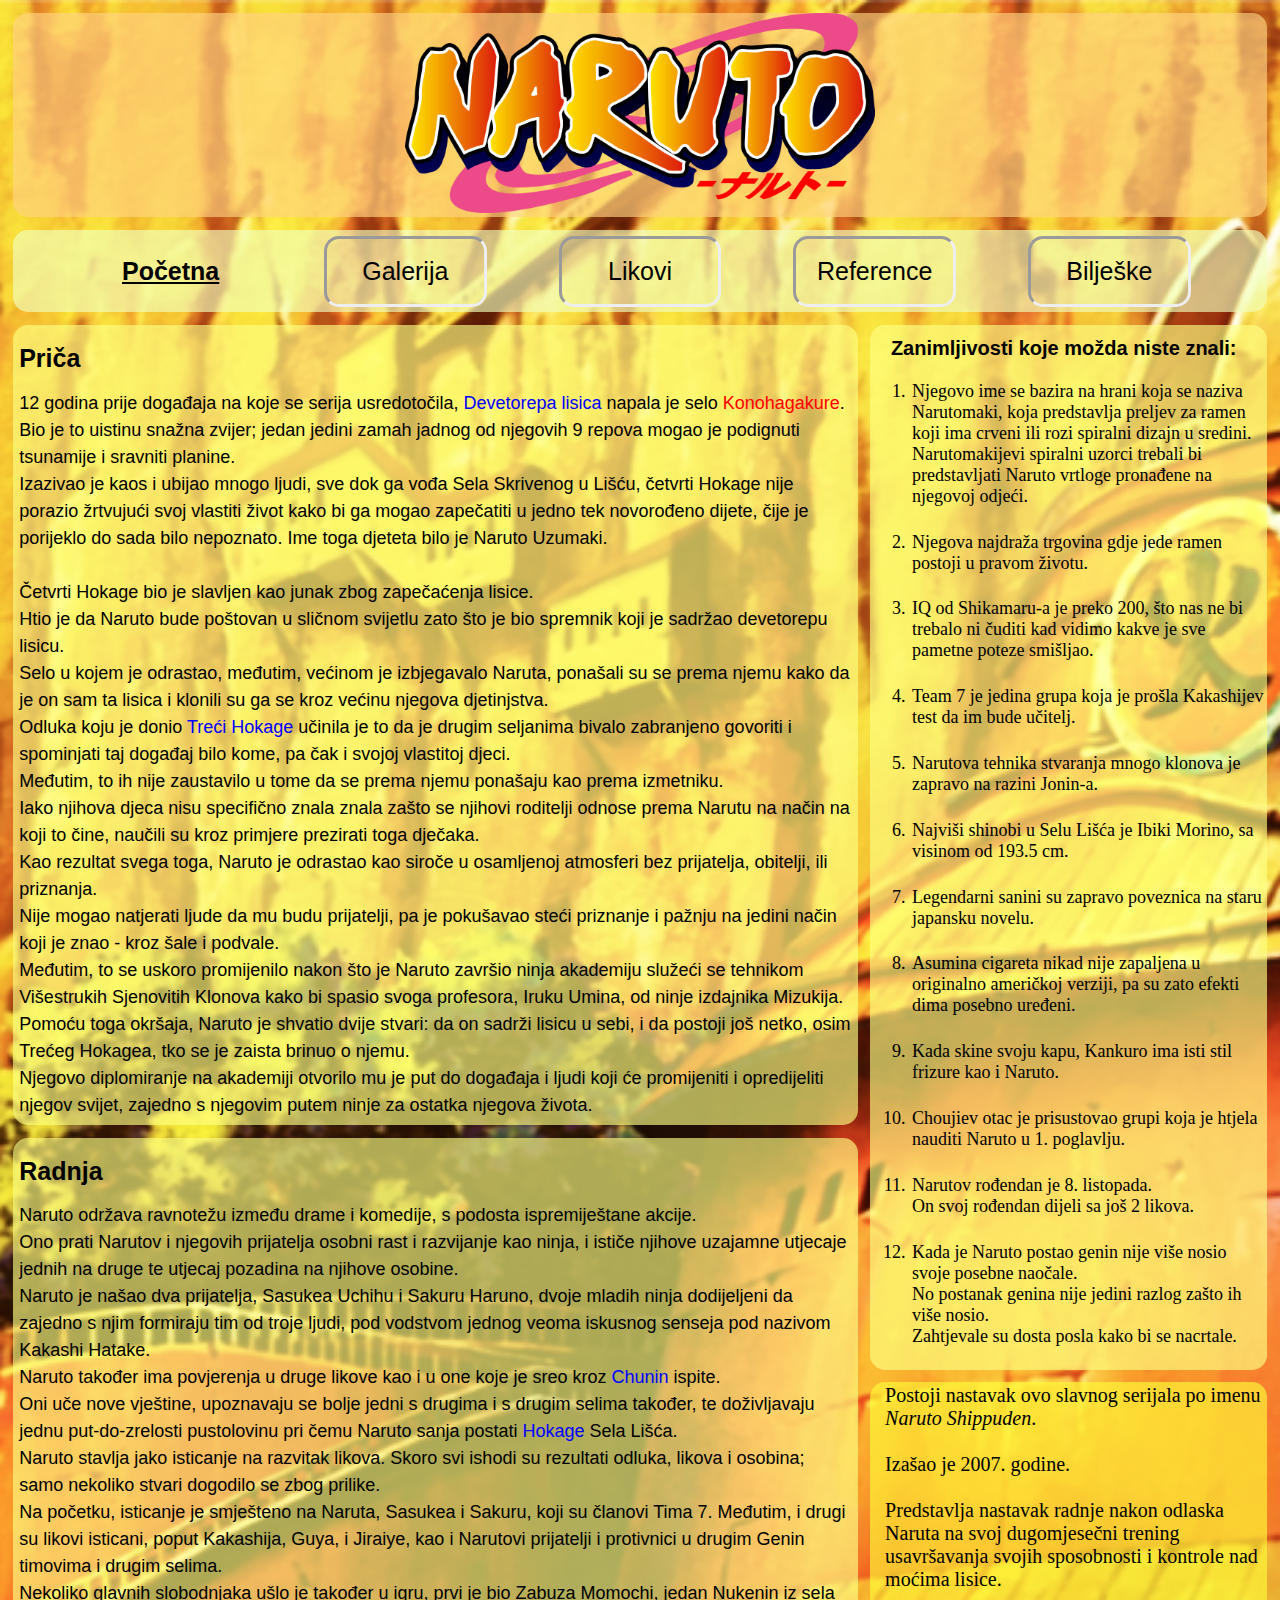
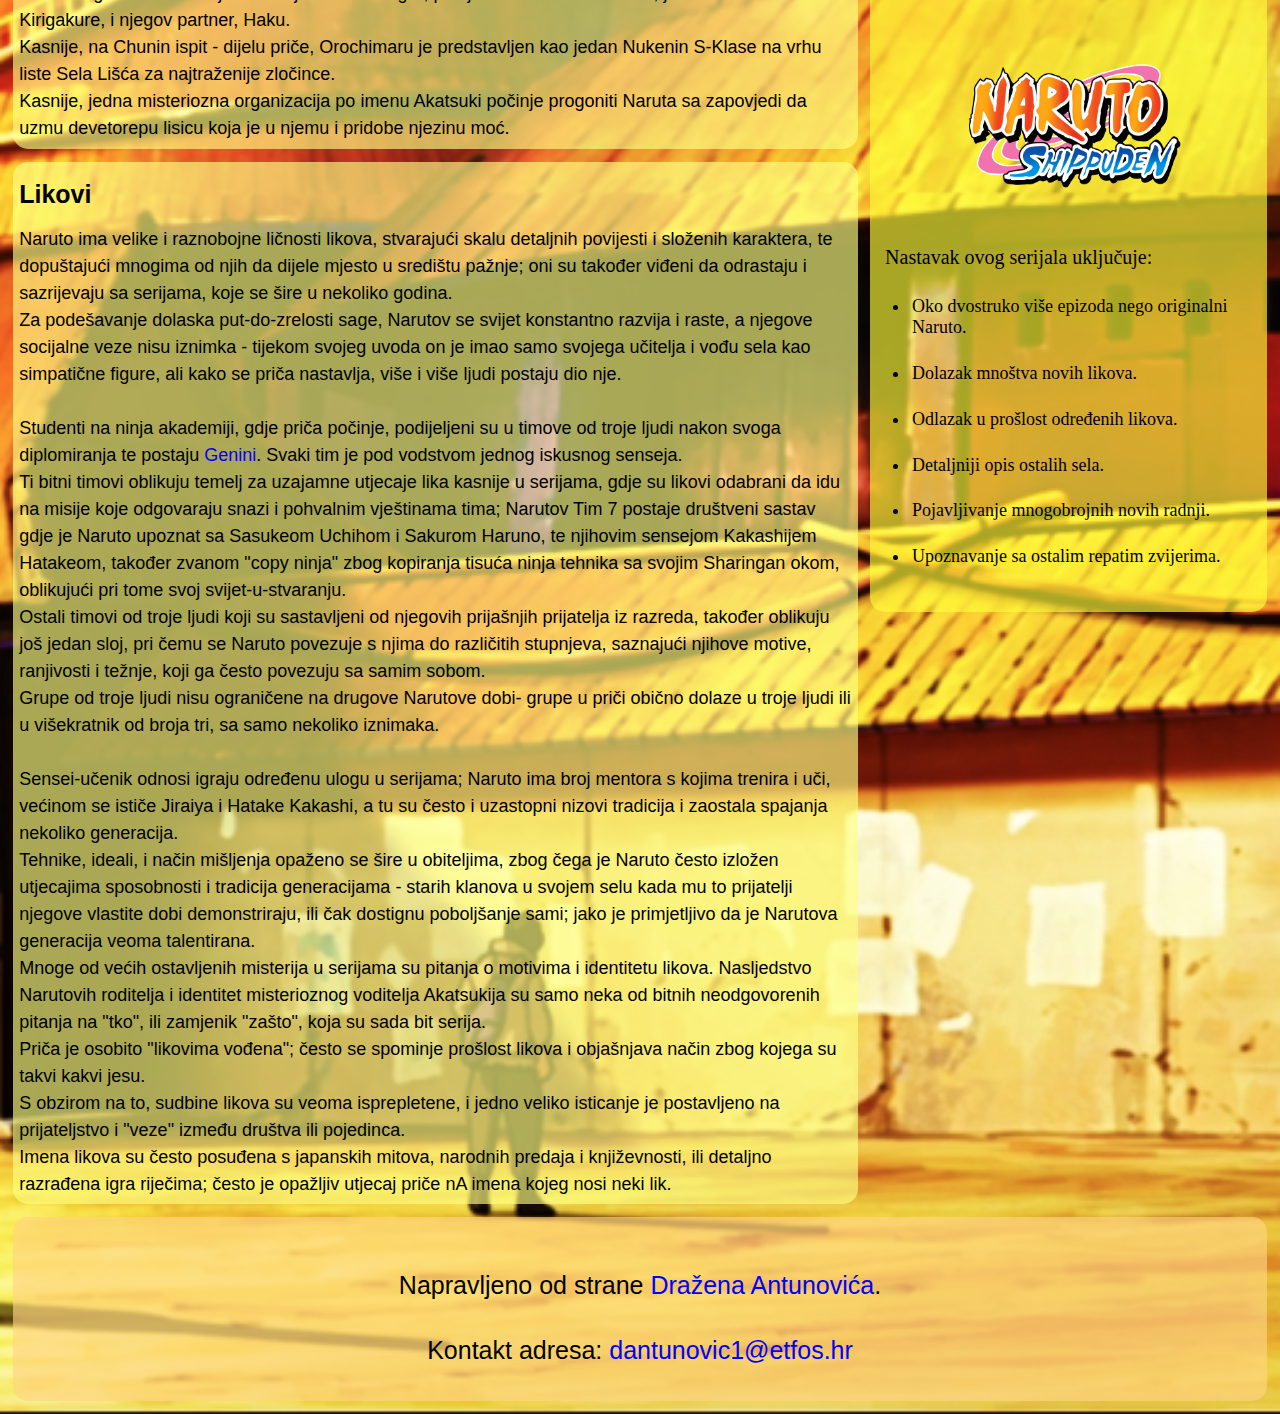
==== index.html @ ae82327e "Add files via upload" ====
<!DOCTYPE html>
<html>
    <head>
        <meta charset="utf-8">
        <meta name="author" content="Dražen Antunović">
        <meta name="description" content="Ovo je web stranica koja je napravljena u svrhu izvršavanja dijela aktivnost iz kolegija
                                         Osnove razvoja web i mobilnih aplikacija na Fakultetu elektrotehnike, računarstva i informacijskih tehnologija, Osijek">
        <meta name="viewport" content="width=device-width, initial-scale=1.0">
        <link rel="stylesheet" href="styles/main.css">
        <title>Naruto</title>
    </head>
    <body>
        <header>
            <img src="resources/images/logo.png" alt="Nema naslova." height="200px">
        </header>
        <nav>
            <ul>
                <li><strong>Početna</strong></li>
                <li><a href="sites/gallery.html">Galerija</a></li>
                <li><a href="sites/characters.html">Likovi</a></li>
                <li><a href="sites/references.html">Reference</a></li>
                <li><a href="sites/notes.html">Bilješke</a></li>
            </ul>
        </nav>
        <main>
            <aside>
                <h3>Zanimljivosti koje možda niste znali:</h3>
                    <ol>
                        <li>
                            Njegovo ime se bazira na hrani koja se naziva Narutomaki, koja predstavlja preljev za ramen koji ima
                            crveni ili rozi spiralni dizajn u sredini.
                            <br>
                            Narutomakijevi spiralni uzorci trebali bi predstavljati Naruto vrtloge pronađene na njegovoj odjeći.<br><br>
                        </li>
                        <li>
                            Njegova najdraža trgovina gdje jede ramen postoji u pravom životu.<br><br>
                        </li>
                        <li>
                            IQ od Shikamaru-a je preko 200, što nas ne bi trebalo ni čuditi kad vidimo kakve je sve 
                            pametne poteze smišljao.<br><br>
                        </li>
                        <li>
                            Team 7 je jedina grupa koja je prošla Kakashijev test da im bude učitelj.<br><br>
                        </li>
                        <li>
                            Narutova tehnika stvaranja mnogo klonova je zapravo na razini Jonin-a.<br><br>
                        </li>
                        <li>
                            Najviši shinobi u Selu Lišća je Ibiki Morino, sa visinom od 193.5 cm.<br><br>
                        </li>
                        <li>
                            Legendarni sanini su zapravo poveznica na staru japansku novelu.<br><br>
                        </li>
                        <li>
                            Asumina cigareta nikad nije zapaljena u originalno američkoj verziji, 
                            pa su zato efekti dima posebno uređeni.<br><br>
                        </li>
                        <li>
                            Kada skine svoju kapu, Kankuro ima isti stil frizure kao i Naruto.<br><br>
                        </li>
                        <li>
                            Choujiev otac je prisustovao grupi koja je htjela nauditi Naruto u 1. poglavlju.<br><br>
                        </li>
                        <li>
                            Narutov rođendan je 8. listopada.
                            <br>
                            On svoj rođendan dijeli sa još 2 likova.<br><br>
                        </li>
                        <li>
                            Kada je Naruto postao genin nije više nosio svoje posebne naočale.
                            <br>
                            No postanak genina nije jedini razlog zašto ih više nosio.
                            <br>
                            Zahtjevale su dosta posla kako bi se nacrtale.<br><br>
                        </li>
                    </ol>  
            </aside>
            <aside>
                <p>
                    Postoji nastavak ovo slavnog serijala po imenu <em>Naruto Shippuden</em>.
                    <br><br>
                    Izašao je 2007. godine.
                    <br><br>
                    Predstavlja nastavak radnje nakon odlaska Naruta na svoj dugomjesečni trening
                    usavršavanja svojih sposobnosti i kontrole nad moćima lisice.
                    <br><br><br>
                    <img src="resources/images/shippuden.png" width="60%" height="40%" alt="Nedostaje slika.">
                    <br><br>
                    Nastavak ovog serijala uključuje:
                    <br><br>
                    <ul>
                        <li>
                            Oko dvostruko više epizoda nego originalni Naruto.<br><br>
                        </li>
                        <li>
                            Dolazak mnoštva novih likova.<br><br>
                        </li>
                        <li>
                            Odlazak u prošlost određenih likova.<br><br>
                        </li>
                        <li>
                            Detaljniji opis ostalih sela.<br><br>
                        </li>
                        <li>
                            Pojavljivanje mnogobrojnih novih radnji.<br><br>
                        </li>
                        <li>
                            Upoznavanje sa ostalim repatim zvijerima.<br><br>
                        </li>
                    </ul>
                    <br>
                </p>
            </aside>
            <article>
                <h2>Priča</h2>
                <p>
                    12 godina prije događaja na koje se serija usredotočila, <a href="https://naruto.fandom.com/wiki/Kurama" target="_blank">Devetorepa lisica</a> napala je
                    selo <a href="https://naruto.fandom.com/wiki/Konohagakure" target="_blank">Konohagakure</a>.
                    <br>
                    Bio je to uistinu snažna zvijer; jedan jedini zamah jadnog od njegovih 9 repova mogao je podignuti tsunamije i sravniti planine. 
                    <br>
                    Izazivao je kaos i ubijao mnogo ljudi, sve dok ga vođa Sela Skrivenog u Lišću, četvrti Hokage nije porazio žrtvujući svoj vlastiti život kako bi ga mogao zapečatiti u jedno tek novorođeno dijete,
                    čije je porijeklo do sada bilo nepoznato. Ime toga djeteta bilo je Naruto Uzumaki.
                    <br><br>
                    Četvrti Hokage bio je slavljen kao junak zbog zapečaćenja lisice. 
                    <br>
                    Htio je da Naruto bude poštovan u sličnom svijetlu zato što je bio spremnik koji je sadržao devetorepu lisicu. 
                    <br>
                    Selo u kojem je odrastao, međutim, većinom je izbjegavalo Naruta, ponašali su se prema njemu kako da je on sam ta lisica i klonili su ga se kroz većinu njegova djetinjstva.
                    <br>
                    Odluka koju je donio <a href="https://naruto.fandom.com/wiki/Hiruzen_Sarutobi" target="_blank">Treći Hokage</a> učinila je to da je drugim seljanima bivalo zabranjeno govoriti i spominjati taj događaj bilo kome, pa čak i svojoj vlastitoj djeci. 
                    <br>
                    Međutim, to ih nije zaustavilo u tome da se prema njemu ponašaju kao prema izmetniku. 
                    <br>
                    Iako njihova djeca nisu specifično znala znala zašto se njihovi roditelji odnose prema Narutu na način na koji to čine, naučili su kroz primjere prezirati toga dječaka. 
                    <br>
                    Kao rezultat svega toga, Naruto je odrastao kao siroče u osamljenoj atmosferi bez prijatelja, obitelji, ili priznanja. 
                    <br>
                    Nije mogao natjerati ljude da mu budu prijatelji, pa je pokušavao steći priznanje i pažnju na jedini način koji je znao - kroz šale i podvale. 
                    <br>
                    Međutim, to se uskoro promijenilo nakon što je Naruto završio ninja akademiju služeći se tehnikom Višestrukih Sjenovitih Klonova kako bi spasio svoga profesora, 
                    Iruku Umina, od ninje izdajnika Mizukija. 
                    <br>
                    Pomoću toga okršaja, Naruto je shvatio dvije stvari: da on sadrži lisicu u sebi, i da postoji još netko, osim Trećeg Hokagea,
                    tko se je zaista brinuo o njemu. 
                    <br>
                    Njegovo diplomiranje na akademiji otvorilo mu je put do događaja i ljudi koji će promijeniti i opredijeliti njegov svijet, 
                    zajedno s njegovim putem ninje za ostatka njegova života.
                    
                </p>
            </article>
            <article>
                <h2>Radnja</h2>
                <p>
                    Naruto održava ravnotežu između drame i komedije, s podosta ispremiještane akcije. 
                    <br>
                    Ono prati Narutov i njegovih prijatelja osobni rast i razvijanje kao ninja,
                    i ističe njihove uzajamne utjecaje jednih na druge te utjecaj pozadina na njihove osobine. 
                    <br>
                    Naruto je našao dva prijatelja, Sasukea Uchihu i Sakuru Haruno,
                    dvoje mladih ninja dodijeljeni da zajedno s njim formiraju tim od troje ljudi, pod vodstvom jednog veoma iskusnog senseja pod nazivom Kakashi Hatake. 
                    <br>
                    Naruto također ima povjerenja u druge likove kao i u one koje je sreo kroz <a href="https://naruto.fandom.com/wiki/Ch%C5%ABnin" target="_blank">Chunin</a> ispite.
                    <br>
                    Oni uče nove vještine, upoznavaju se bolje jedni s drugima i
                    s drugim selima također, te doživljavaju jednu put-do-zrelosti pustolovinu pri čemu Naruto sanja postati <a href="https://naruto.fandom.com/wiki/Hokage" target="_blank">Hokage</a> Sela Lišća.
                    <br>
                    Naruto stavlja jako isticanje na razvitak likova. Skoro svi ishodi su rezultati odluka, likova i osobina; samo nekoliko stvari dogodilo se zbog prilike. 
                    <br>
                    Na početku, isticanje je smješteno na Naruta, Sasukea i Sakuru, koji su članovi Tima 7. Međutim, i drugi su likovi isticani, poput Kakashija, Guya, i Jiraiye, 
                    kao i Narutovi prijatelji i protivnici u drugim Genin timovima i drugim selima.
                    <br>
                    Nekoliko glavnih slobodnjaka ušlo je također u igru, prvi je bio Zabuza Momochi, jedan Nukenin iz sela Kirigakure, i njegov partner, 
                    Haku.
                    <br>
                    Kasnije, na Chunin ispit - dijelu priče, Orochimaru je predstavljen kao jedan Nukenin S-Klase na vrhu liste Sela Lišća za najtraženije zločince. 
                    <br>
                    Kasnije, jedna misteriozna organizacija po imenu Akatsuki počinje progoniti Naruta sa zapovjedi da uzmu devetorepu lisicu koja je u njemu i pridobe njezinu moć.
                </p>
            </article>
            <article>
                
                <h2>Likovi</h2>
        
                <p>
                    Naruto ima velike i raznobojne ličnosti likova, stvarajući skalu detaljnih povijesti i složenih karaktera, te dopuštajući mnogima od njih da dijele mjesto u središtu pažnje;
                    oni su također viđeni da odrastaju i sazrijevaju sa serijama, koje se šire u nekoliko godina. 
                    <br>
                    Za podešavanje dolaska put-do-zrelosti sage, Narutov se svijet konstantno razvija i raste, a njegove socijalne veze nisu iznimka - tijekom svojeg uvoda on je imao samo svojega učitelja i 
                    vođu sela kao simpatične figure, ali kako se priča nastavlja, više i više ljudi postaju dio nje.
                    <br><br>
                    Studenti na ninja akademiji, gdje priča počinje, podijeljeni su u timove od troje ljudi nakon svoga diplomiranja te postaju <a href="https://naruto.fandom.com/wiki/Genin" target="_blank">Genini</a>. 
                    Svaki tim je pod vodstvom jednog iskusnog senseja. 
                    <br>
                    Ti bitni timovi oblikuju temelj za uzajamne utjecaje lika kasnije u serijama, gdje su likovi odabrani da idu na
                    misije koje odgovaraju snazi i pohvalnim vještinama tima; Narutov Tim 7 postaje društveni sastav gdje je Naruto upoznat sa Sasukeom Uchihom i Sakurom Haruno, 
                    te njihovim sensejom Kakashijem Hatakeom, također zvanom "copy ninja" zbog kopiranja tisuća ninja tehnika sa svojim Sharingan okom, oblikujući pri tome svoj svijet-u-stvaranju. 
                    <br>
                    Ostali timovi od troje ljudi koji su sastavljeni od njegovih prijašnjih prijatelja iz razreda, također oblikuju još jedan sloj, pri čemu se Naruto povezuje s njima do različitih stupnjeva, 
                    saznajući njihove motive, ranjivosti i težnje, koji ga često povezuju sa samim sobom. 
                    <br>
                    Grupe od troje ljudi nisu ograničene na drugove Narutove dobi- grupe u priči obično dolaze u troje ljudi
                    ili u višekratnik od broja tri, sa samo nekoliko iznimaka.
                    <br><br>
                    Sensei-učenik odnosi igraju određenu ulogu u serijama; Naruto ima broj mentora s kojima trenira i uči, većinom se ističe Jiraiya i Hatake Kakashi, 
                    a tu su često i uzastopni nizovi tradicija i zaostala spajanja nekoliko generacija. 
                    <br>
                    Tehnike, ideali, i način mišljenja opaženo se šire u obiteljima, 
                    zbog čega je Naruto često izložen utjecajima sposobnosti i tradicija generacijama - starih klanova u svojem selu kada mu to prijatelji njegove vlastite dobi demonstriraju, 
                    ili čak dostignu poboljšanje sami; jako je primjetljivo da je Narutova generacija veoma talentirana.
                    <br>
                    Mnoge od većih ostavljenih misterija u serijama su pitanja o motivima i identitetu likova.
                    Nasljedstvo Narutovih roditelja i identitet misterioznog voditelja Akatsukija su samo neka od bitnih neodgovorenih pitanja na "tko", ili zamjenik "zašto", koja su sada bit serija. 
                    <br>
                    Priča je osobito "likovima vođena"; često se spominje prošlost likova i objašnjava način zbog kojega su takvi kakvi jesu.
                    <br>
                    S obzirom na to, sudbine likova su veoma isprepletene,
                    i jedno veliko isticanje je postavljeno na prijateljstvo i "veze" između društva ili pojedinca.
                    <br>
                    Imena likova su često posuđena s japanskih mitova, narodnih predaja i književnosti, ili detaljno razrađena igra riječima; često je opažljiv utjecaj priče nA imena kojeg nosi neki lik.
                </p>
            </article>
        </main>
        <footer>
            <div>
                <br><br><br>
                <span>
                    Napravljeno od strane <a href="https://www.github.com/Stakljar" target="_blank">Dražena Antunovića</a>.
                </span>
                <br><br><br>
                <span>
                    Kontakt adresa: <a href="mailto:drazen.antunovic@student.ferit.hr">dantunovic1@etfos.hr</a>
                </span>
                <br><br><br>
            </div>
        </footer>
    </body>
</html>
---- styles/main.css ----
*{

    margin: 0;
    padding: 0;
    min-height: 100%;
}

body{

    background-image: url('../resources/images/background.png');
    background-repeat: no-repeat;
    background-position: center center;
    background-size: cover;
    background-position: contain;
}

header{

    background-color: rgba(255, 212, 131, 0.65);
    border-radius: 15px;
    margin: 1%;
    text-align: center;
}

nav{

    background-color: rgba(241, 255, 189, 0.65);
    border-radius: 15px;
    margin: 1%;
    padding: 0.5%;
    height: 70px;
}

nav ul{

    border-radius: 10px;
    height: 100%;
    list-style-type: none;
    text-align: center;
    font-size: 35px;
}

nav ul li{

    font-family: Verdana, Tahoma, sans-serif;
    display: inline-block;
    margin-right: 0.2%;
    margin-left: 0.2%;
    height: auto;
    width: 18%;
}

nav ul li strong{

    text-decoration-line: underline;
}

nav ul li a{

    border-style: inset;
    color:black;
    display: inline-block;
    max-height: 100%;
    width: 70%;
    line-height: 1.829em;
    border-radius: 15px;
}

nav ul li a:hover{
    
    background-color: rgba(255, 153, 37, 0.65);
    color: #ffffff;
    border-color: rgb(255, 160, 36);
}

main article{

    background-color: rgba(253, 255, 130, 0.65); 
    border-radius: 15px; 
    width: 65%; 
    margin: 1%; 
    padding: 0.5%;
}

main article h2{

    font-family: Helvetica, sans-serif;
    padding-top: 1.5%;
    padding-bottom: 2%;
    font-size: 35px;
    font-style: bold;
}

main article p{

    font-family: Helvetica, sans-serif;
    font-size: 20px;
    line-height: 1.5em;
    word-wrap: break-word;
}

main aside{
    
    background-color: rgba(253, 255, 130, 0.65); 
    border-radius: 15px; 
    width: 30%; 
    float: right;
    margin: 1%;
    margin-top: 0%;
    padding-left: 1%;
}

main aside:nth-child(2){

    background-color: rgba(255, 252, 57, 0.65); 
    clear: right;
}

main aside p{

    font-size: 20px;
    padding: 0.5%;
}

main aside h3{

    font-family: Helvetica, sans-serif;
    font-size: 25px;
    font-style: bold;
    margin-left: 2%;
    padding-top: 3%;
    padding-bottom: 5%;
}

main aside ol li, main aside ul li{

    font-size: 20px;
    margin-left: 5%;
    padding: 0.5%;
}

main aside p img{

    display: block;
    margin-left: auto;
    margin-right: auto;
}

footer div{

    background-color: rgba(255, 212, 131, 0.65);
    border-radius: 15px; 
    margin: 1%; 
    text-align: center;
}

footer div span{

    font-family: Helvetica, sans-serif;
    font-size: 25px;
}

@media only screen and (max-width: 1366px){

    nav ul{

        font-size: 25px;
    }

    nav ul li a{

        line-height: 2.6em;
    }

    main aside ol li, main aside ul li{

        margin-left: 7%;
        font-size: 18px;
    }

    main article p{

        font-size: 18px;
    }

    main article h2{

        font-size: 25px;
    }

    main aside h3{

        font-size: 20px;
    }
  }

  @media only screen and (max-width: 1024px){

    nav ul{

        font-size: 20px;
    }

    nav ul li a{

        line-height: 3.25em;
    }

    main aside ol li, main aside ul li{

        margin-left: 9%;
    }
  }

  @media only screen and (max-width: 800px){

    nav ul{

        font-size: 15px;
    }
    nav ul li a{

        line-height: 4.3333em;
    }

    main aside ol li, main aside ul li{

        margin-left: 11%;
    }

  }

  @media only screen and (max-width: 600px){

    nav ul{

        font-size: 12px;
    }
    nav ul li a{

        line-height: 5.416em;
    }

    main aside ol li, main aside ul li{

        margin-left: 16%;
    }
  }

a{

    text-decoration: none;
}

main a, footer a{

    color: blue;
}

main p:nth-child(2) a:nth-child(2){

    color: red;
}

main a:visited, footer a:visited{
    
    color: rgb(190, 0, 190);
}
main a:hover, footer a:hover{
    
    text-decoration: underline;
}
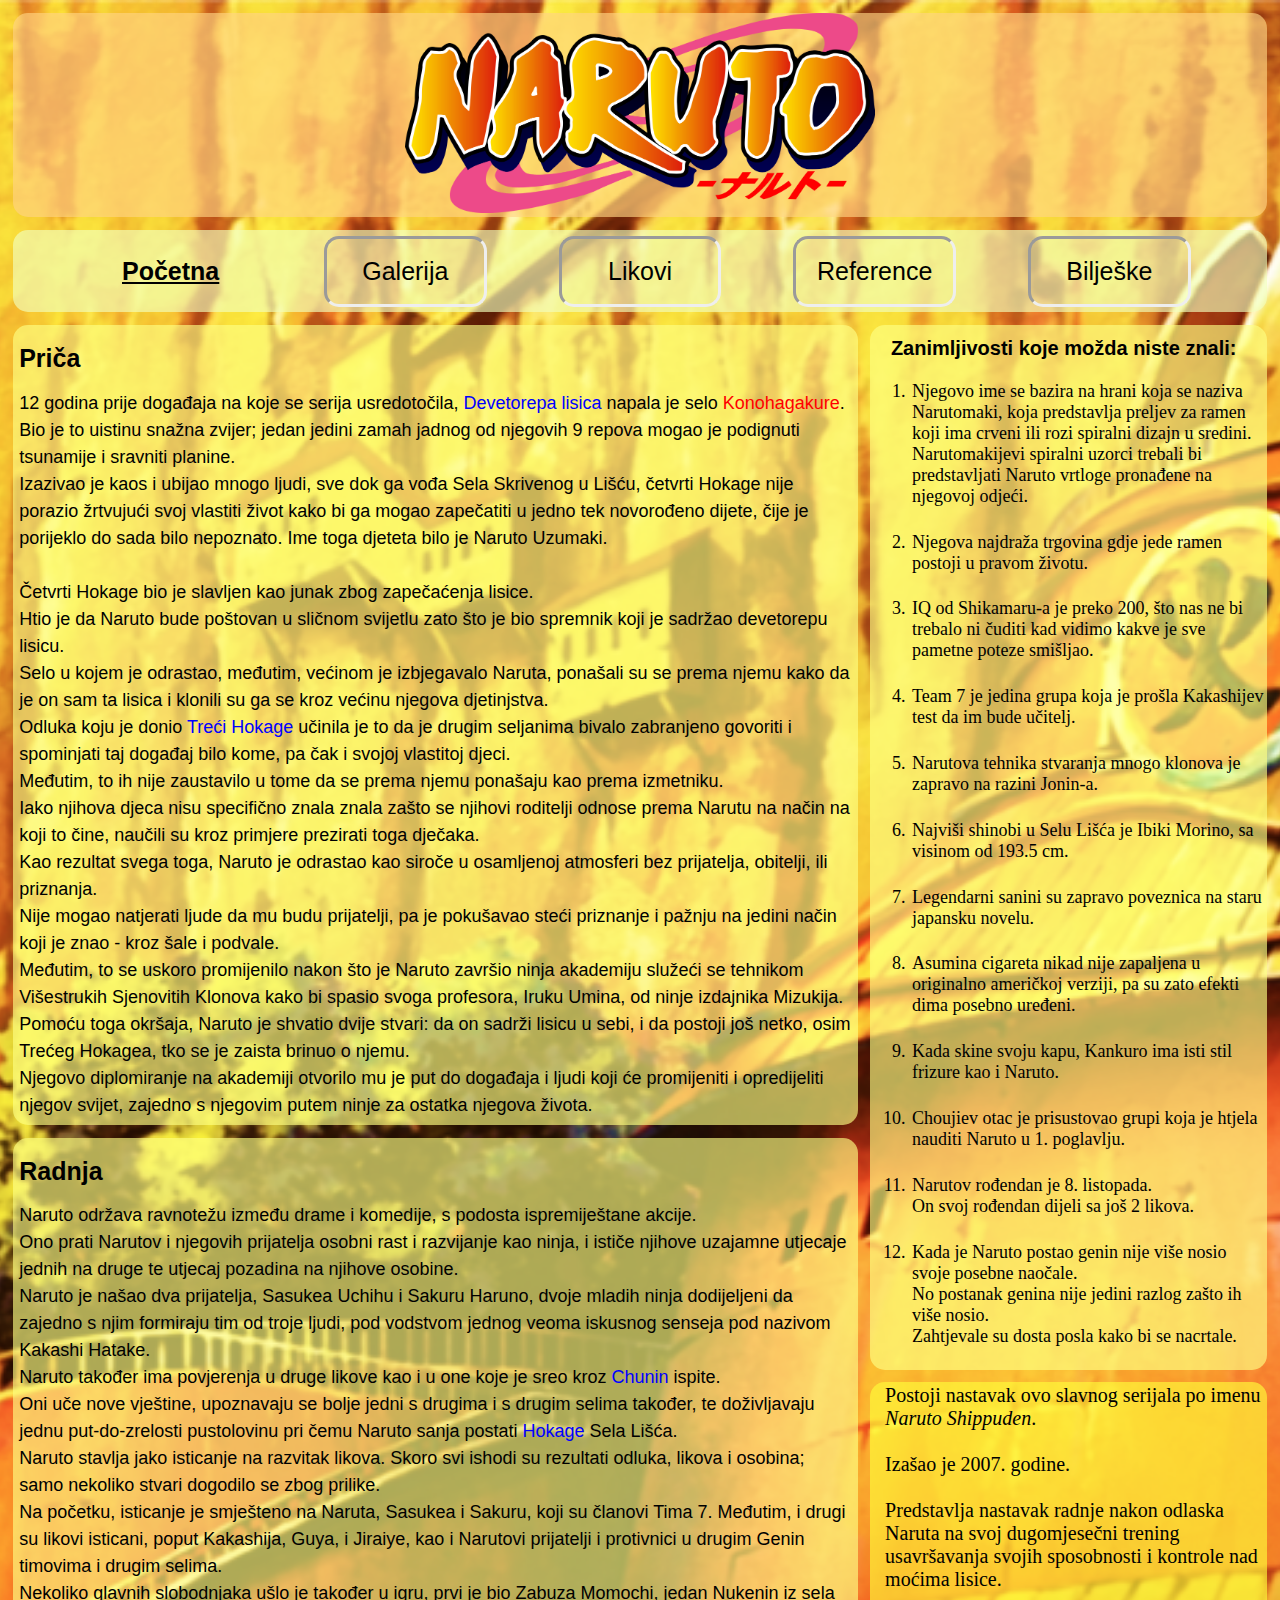
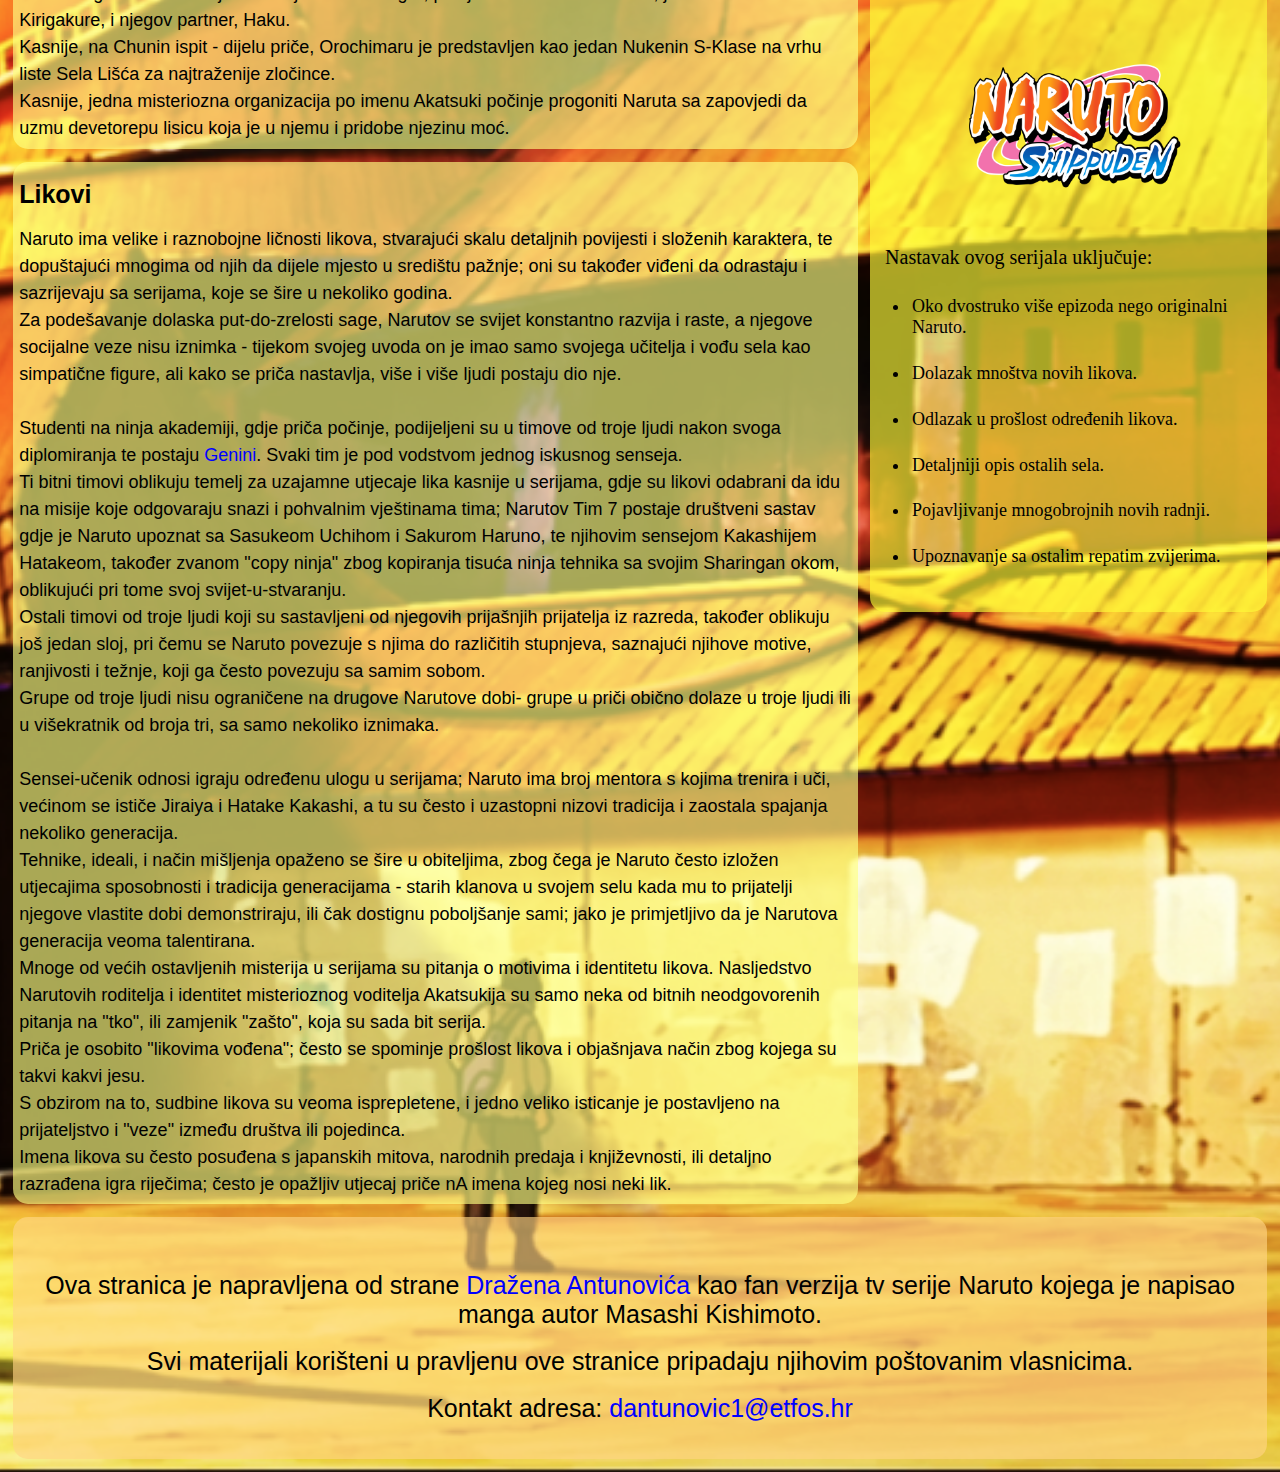
==== commit 4272dfeb: "Update index.html" ====
--- a/index.html
+++ b/index.html
@@ -225,9 +225,14 @@
             <div>
                 <br><br><br>
                 <span>
-                    Napravljeno od strane <a href="https://www.github.com/Stakljar" target="_blank">Dražena Antunovića</a>.
+                    Ova stranica je napravljena od strane <a href="https://www.github.com/Stakljar" target="_blank">Dražena Antunovića</a> kao fan verzija tv serije Naruto kojega je napisao manga
+                    autor Masashi Kishimoto.
                 </span>
-                <br><br><br>
+                <br><br>
+                <span>
+                    Svi materijali korišteni u pravljenu ove stranice pripadaju njihovim poštovanim vlasnicima.
+                </span>
+                <br><br>
                 <span>
                     Kontakt adresa: <a href="mailto:drazen.antunovic@student.ferit.hr">dantunovic1@etfos.hr</a>
                 </span>
@@ -236,4 +241,4 @@
         </footer>
     </body>
 </html>
-    +    
